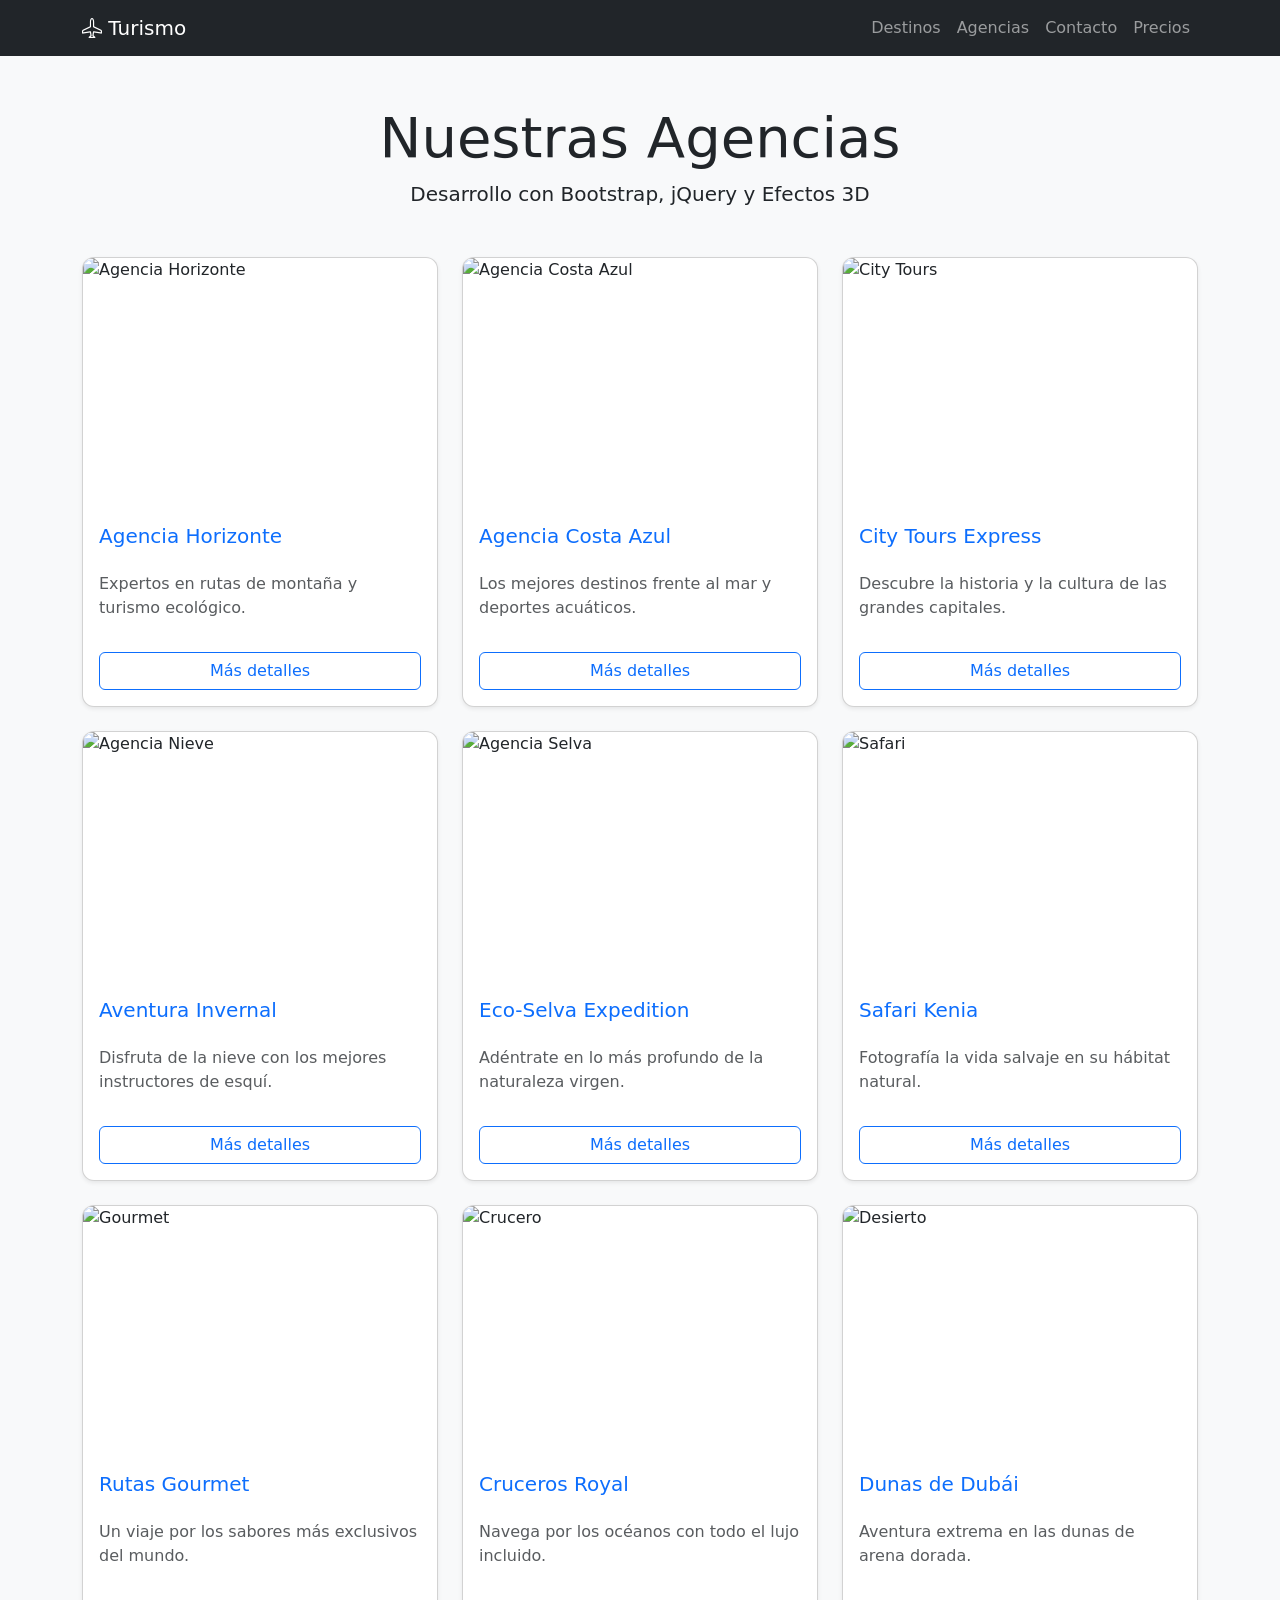
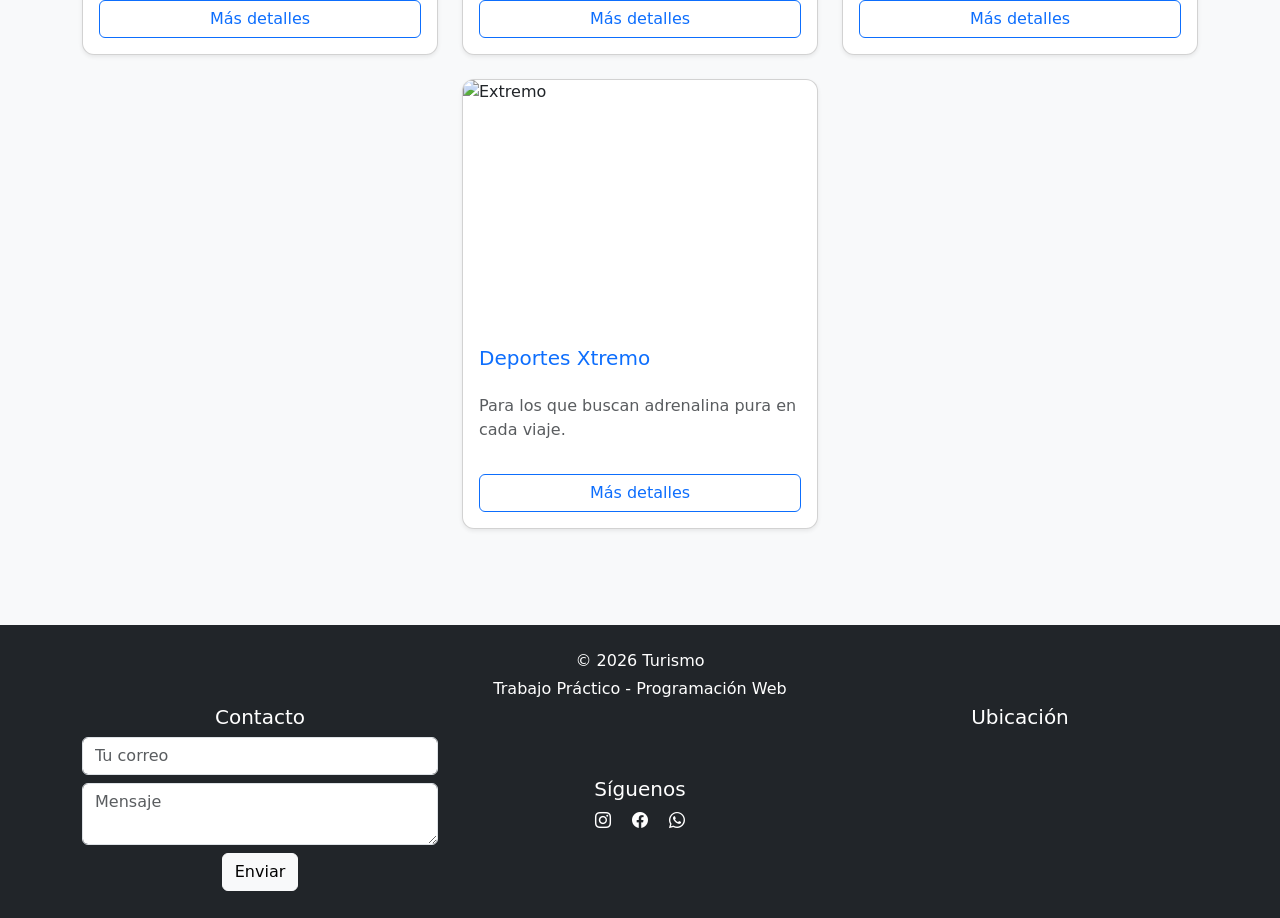
==== agencias.html @ 0c451141 "Cambiando titulos, corrigiendo referencias, agregando navbar y footer a la página agencias" ====
<!DOCTYPE html>
<html lang="es">
<head>
    <meta charset="UTF-8">
    <meta name="viewport" content="width=device-width, initial-scale=1.0">
    <title>Turismo - Agencias</title>
    <!-- Bootstrap 5 CSS -->
    <link href="https://cdn.jsdelivr.net/npm/bootstrap@5.3.0/dist/css/bootstrap.min.css" rel="stylesheet">
    <!-- Bootstrap Icons -->
    <link rel="stylesheet" href="https://cdn.jsdelivr.net/npm/bootstrap-icons@1.11.0/font/bootstrap-icons.css">
    <!-- CSS personalizado -->
    <link rel="stylesheet" href="css/agencias.css">
</head>
<body class="bg-light">
    <nav class="navbar navbar-expand-lg navbar-dark bg-dark">
        <div class="container">
            <a class="navbar-brand" href="index.html">
                <i class="bi bi-airplane"></i> Turismo
            </a>
            <button class="navbar-toggler" type="button" data-bs-toggle="collapse" data-bs-target="#navbarNav">
                <span class="navbar-toggler-icon"></span>
            </button>
            <div class="collapse navbar-collapse" id="navbarNav">
            <ul class="navbar-nav ms-auto">
                <li class="nav-item"><a class="nav-link" href="destinos.html">Destinos</a></li>
                <li class="nav-item"><a class="nav-link" href="agencias.html">Agencias</a></li>
                <li class="nav-item"><a class="nav-link" href="contacto.html">Contacto</a></li>
                <li class="nav-item"><a class="nav-link" href="precios.html">Precios</a></li>
            </ul>
            </div>
        </div>
    </nav>

    <div class="container py-5">

    <header class="text-center mb-5">
        <h1 class="display-4">Nuestras Agencias</h1>
        <p class="lead">Desarrollo con Bootstrap, jQuery y Efectos 3D</p>
    </header>  

<div class="row g-4 justify-content-center">
    
    <!-- Agencia 1 -->
    <div class="col-12 col-md-6 col-lg-4">
        <div class="flip-card">
            <div class="flip-card-inner">
                <!-- Parte Frontal -->
                <div class="flip-card-front card shadow-sm">
                    <img src="https://images.unsplash.com/photo-1527631746610-bca00a040d60?auto=format&fit=crop&w=500&q=80" class="card-img-top" alt="Agencia Horizonte">
                    <div class="card-body d-flex flex-column justify-content-between">
                        <h5 class="card-title text-primary">Agencia Horizonte</h5>
                        <p class="card-text text-muted">Expertos en rutas de montaña y turismo ecológico.</p>
                        <button class="btn btn-outline-primary btn-flip w-100">Más detalles</button>
                    </div>
                </div>
                <!-- Parte Trasera -->
                <div class="flip-card-back card shadow bg-primary text-white p-4">
                    <h4>Servicios Especiales</h4>
                    <ul class="list-unstyled text-center mb-4">
                        <li>✔ Guías certificados</li>
                        <li>✔ Equipo incluido</li>
                        <li>✔ Seguros de rescate</li>
                    </ul>
                    <p class="mb-1 small">Tu valoración:</p>
                    <div class="rating-stars mb-4">
                        <i class="bi bi-star-fill star" data-value="1"></i>
                        <i class="bi bi-star-fill star" data-value="2"></i>
                        <i class="bi bi-star-fill star" data-value="3"></i>
                        <i class="bi bi-star-fill star" data-value="4"></i>
                        <i class="bi bi-star-fill star" data-value="5"></i>
                    </div>
                    <button class="btn btn-light btn-flip">Regresar</button>
                </div>

            </div>
        </div>
    </div>

    <!-- Agencia 2 -->
    <div class="col-12 col-md-6 col-lg-4">
        <div class="flip-card">
            <div class="flip-card-inner">
                <!-- Parte Frontal -->
                <div class="flip-card-front card shadow-sm">
                    <img src="https://images.unsplash.com/photo-1507525428034-b723cf961d3e?auto=format&fit=crop&w=500&q=80" class="card-img-top" alt="Agencia Costa Azul">
                    <div class="card-body d-flex flex-column justify-content-between">
                        <h5 class="card-title text-primary">Agencia Costa Azul</h5>
                        <p class="card-text text-muted">Los mejores destinos frente al mar y deportes acuáticos.</p>
                        <button class="btn btn-outline-primary btn-flip w-100">Más detalles</button>
                    </div>
                </div>
                <!-- Parte Trasera -->
                <div class="flip-card-back card shadow bg-primary text-white p-4">
                    <h4>Paquetes Playeros</h4>
                    <ul class="list-unstyled text-center mb-4">
                        <li>✔ Hoteles All-Inclusive</li>
                        <li>✔ Clases de Surf</li>
                        <li>✔ Tours en Catamarán</li>
                    </ul>
                    <p class="mb-1 small">Tu valoración:</p>
                    <div class="rating-stars mb-4">
                        <i class="bi bi-star-fill star" data-value="1"></i>
                        <i class="bi bi-star-fill star" data-value="2"></i>
                        <i class="bi bi-star-fill star" data-value="3"></i>
                        <i class="bi bi-star-fill star" data-value="4"></i>
                        <i class="bi bi-star-fill star" data-value="5"></i>
                    </div>
                    <button class="btn btn-light btn-flip">Regresar</button>
                </div>
            </div>
        </div>
    </div>

    <!-- Agencia 3 -->
    <div class="col-12 col-md-6 col-lg-4">
        <div class="flip-card">
            <div class="flip-card-inner">
                <!-- Parte Frontal -->
                <div class="flip-card-front card shadow-sm">
                    <img src="https://images.unsplash.com/photo-1449824913935-59a10b8d2000?auto=format&fit=crop&w=500&q=80" class="card-img-top" alt="City Tours">
                    <div class="card-body d-flex flex-column justify-content-between">
                        <h5 class="card-title text-primary">City Tours Express</h5>
                        <p class="card-text text-muted">Descubre la historia y la cultura de las grandes capitales.</p>
                        <button class="btn btn-outline-primary btn-flip w-100">Más detalles</button>
                    </div>
                </div>
                <!-- Parte Trasera -->
                <div class="flip-card-back card shadow bg-primary text-white p-4">
                    <h4>Cultura y Ocio</h4>
                    <ul class="list-unstyled text-center mb-4">
                        <li>✔ Museos con entrada libre</li>
                        <li>✔ Guías historiadores</li>
                        <li>✔ Gastronomía local</li>
                    </ul>
                    <p class="mb-1 small">Tu valoración:</p>
                    <div class="rating-stars mb-4">
                        <i class="bi bi-star-fill star" data-value="1"></i>
                        <i class="bi bi-star-fill star" data-value="2"></i>
                        <i class="bi bi-star-fill star" data-value="3"></i>
                        <i class="bi bi-star-fill star" data-value="4"></i>
                        <i class="bi bi-star-fill star" data-value="5"></i>
                    </div>
                    <button class="btn btn-light btn-flip">Regresar</button>
                </div>
            </div>
        </div>
    </div>

    <!-- Agencia 4 -->
    <div class="col-12 col-md-6 col-lg-4">
        <div class="flip-card">
            <div class="flip-card-inner">
                <!-- Parte Frontal -->
                <div class="flip-card-front card shadow-sm">
                    <img src="https://images.unsplash.com/photo-1533105079780-92b9be482077?auto=format&fit=crop&w=500&q=80" class="card-img-top" alt="Agencia Nieve">
                    <div class="card-body d-flex flex-column justify-content-between">
                        <h5 class="card-title text-primary">Aventura Invernal</h5>
                        <p class="card-text text-muted">Disfruta de la nieve con los mejores instructores de esquí.</p>
                        <button class="btn btn-outline-primary btn-flip w-100">Más detalles</button>
                    </div>
                </div>
                <!-- Parte Trasera -->
                <div class="flip-card-back card shadow bg-primary text-white p-4">
                    <h4>Paquetes de Nieve</h4>
                    <ul class="list-unstyled text-center mb-4">
                        <li>✔ Alquiler de equipo</li>
                        <li>✔ Pases a medios</li>
                        <li>✔ Chocolate caliente</li>
                    </ul>
                    <p class="mb-1 small">Tu valoración:</p>
                    <div class="rating-stars mb-4">
                        <i class="bi bi-star-fill star" data-value="1"></i>
                        <i class="bi bi-star-fill star" data-value="2"></i>
                        <i class="bi bi-star-fill star" data-value="3"></i>
                        <i class="bi bi-star-fill star" data-value="4"></i>
                        <i class="bi bi-star-fill star" data-value="5"></i>
                    </div>
                    <button class="btn btn-light btn-flip">Regresar</button>
                </div>
            </div>
        </div>
    </div>

    <!-- Agencia 5 -->
    <div class="col-12 col-md-6 col-lg-4">
        <div class="flip-card">
            <div class="flip-card-inner">
                <!-- Parte Frontal -->
                <div class="flip-card-front card shadow-sm">
                    <img src="https://images.unsplash.com/photo-1500530855697-b586d89ba3ee?auto=format&fit=crop&w=500&q=80" class="card-img-top" alt="Agencia Selva">
                    <div class="card-body d-flex flex-column justify-content-between">
                        <h5 class="card-title text-primary">Eco-Selva Expedition</h5>
                        <p class="card-text text-muted">Adéntrate en lo más profundo de la naturaleza virgen.</p>
                        <button class="btn btn-outline-primary btn-flip w-100">Más detalles</button>
                    </div>
                </div>
                <!-- Parte Trasera -->
                <div class="flip-card-back card shadow bg-primary text-white p-4">
                    <h4>Eco-Turismo</h4>
                    <ul class="list-unstyled text-center mb-4">
                        <li>✔ Avistaje de aves</li>
                        <li>✔ Kayak en río</li>
                        <li>✔ Albergues ecológicos</li>
                    </ul>
                    <p class="mb-1 small">Tu valoración:</p>
                    <div class="rating-stars mb-4">
                        <i class="bi bi-star-fill star" data-value="1"></i>
                        <i class="bi bi-star-fill star" data-value="2"></i>
                        <i class="bi bi-star-fill star" data-value="3"></i>
                        <i class="bi bi-star-fill star" data-value="4"></i>
                        <i class="bi bi-star-fill star" data-value="5"></i>
                    </div>
                    <button class="btn btn-light btn-flip">Regresar</button>
                </div>
            </div>
        </div>
    </div>

    <!-- Agencia 6 -->
    <div class="col-12 col-md-6 col-lg-4">
        <div class="flip-card">
            <div class="flip-card-inner">
                <!-- Parte Frontal -->
                <div class="flip-card-front card shadow-sm">
                    <img src="https://images.unsplash.com/photo-1516426122078-c23e76319801?auto=format&fit=crop&w=500" class="card-img-top" alt="Safari">
                    <div class="card-body d-flex flex-column justify-content-between">
                        <h5 class="card-title text-primary">Safari Kenia</h5>
                        <p class="card-text text-muted">Fotografía la vida salvaje en su hábitat natural.</p>
                        <button class="btn btn-outline-primary btn-flip w-100">Más detalles</button>
                    </div>
                </div>
                <!-- Parte Trasera -->
                <div class="flip-card-back card shadow bg-primary text-white p-4">
                    <h4>Safari Experience</h4>
                    <ul class="list-unstyled text-center mb-4">
                        <li>✔ Vehículos 4x4</li>
                        <li>✔ Binoculares pro</li>
                        <li>✔ Guías expertos</li>
                    </ul>
                    <p class="mb-1 small">Tu valoración:</p>
                    <div class="rating-stars mb-4">
                        <i class="bi bi-star-fill star" data-value="1"></i>
                        <i class="bi bi-star-fill star" data-value="2"></i>
                        <i class="bi bi-star-fill star" data-value="3"></i>
                        <i class="bi bi-star-fill star" data-value="4"></i>
                        <i class="bi bi-star-fill star" data-value="5"></i>
                    </div>
                    <button class="btn btn-light btn-flip">Regresar</button>
                </div>
            </div>
        </div>
    </div>

    <!-- Agencia 7 -->
    <div class="col-12 col-md-6 col-lg-4">
        <div class="flip-card">
            <div class="flip-card-inner">
                <!-- Parte Frontal -->
                <div class="flip-card-front card shadow-sm">
                    <img src="https://images.unsplash.com/photo-1504674900247-0877df9cc836?q=80&w=500&auto=format&fit=crop" class="card-img-top" alt="Gourmet">
                    <div class="card-body d-flex flex-column justify-content-between">
                        <h5 class="card-title text-primary">Rutas Gourmet</h5>
                        <p class="card-text text-muted">Un viaje por los sabores más exclusivos del mundo.</p>
                        <button class="btn btn-outline-primary btn-flip w-100">Más detalles</button>
                    </div>
                </div>
                <!-- Parte Trasera -->
                <div class="flip-card-back card shadow bg-primary text-white p-4">
                    <h4>Sabores del Mundo</h4>
                    <ul class="list-unstyled text-center mb-4">
                        <li>✔ Catas de vino</li>
                        <li>✔ Cenas Michelin</li>
                        <li>✔ Clases de cocina</li>
                    </ul>
                    <p class="mb-1 small">Tu valoración:</p>
                    <div class="rating-stars mb-4">
                        <i class="bi bi-star-fill star" data-value="1"></i>
                        <i class="bi bi-star-fill star" data-value="2"></i>
                        <i class="bi bi-star-fill star" data-value="3"></i>
                        <i class="bi bi-star-fill star" data-value="4"></i>
                        <i class="bi bi-star-fill star" data-value="5"></i>
                    </div>
                    <button class="btn btn-light btn-flip">Regresar</button>
                </div>
            </div>
        </div>
    </div>

    <!-- Agencia 8 -->
    <div class="col-12 col-md-6 col-lg-4">
        <div class="flip-card">
            <div class="flip-card-inner">
                <!-- Parte Frontal -->
                <div class="flip-card-front card shadow-sm">
                    <img src="https://images.unsplash.com/photo-1548574505-5e239809ee19?auto=format&fit=crop&w=500" class="card-img-top" alt="Crucero">
                    <div class="card-body d-flex flex-column justify-content-between">
                        <h5 class="card-title text-primary">Cruceros Royal</h5>
                        <p class="card-text text-muted">Navega por los océanos con todo el lujo incluido.</p>
                        <button class="btn btn-outline-primary btn-flip w-100">Más detalles</button>
                    </div>
                </div>
                <!-- Parte Trasera -->
                <div class="flip-card-back card shadow bg-primary text-white p-4">
                    <h4>All Inclusive</h4>
                    <ul class="list-unstyled text-center mb-4">
                        <li>✔ Shows en vivo</li>
                        <li>✔ Piscinas y spa</li>
                        <li>✔ Casino a bordo</li>
                    </ul>
                    <p class="mb-1 small">Tu valoración:</p>
                    <div class="rating-stars mb-4">
                        <i class="bi bi-star-fill star" data-value="1"></i>
                        <i class="bi bi-star-fill star" data-value="2"></i>
                        <i class="bi bi-star-fill star" data-value="3"></i>
                        <i class="bi bi-star-fill star" data-value="4"></i>
                        <i class="bi bi-star-fill star" data-value="5"></i>
                    </div>
                    <button class="btn btn-light btn-flip">Regresar</button>
                </div>
            </div>
        </div>
    </div>

    <!-- Agencia 9 -->
    <div class="col-12 col-md-6 col-lg-4">
        <div class="flip-card">
            <div class="flip-card-inner">
                <!-- Parte Frontal -->
                <div class="flip-card-front card shadow-sm">
                    <img src="https://images.unsplash.com/photo-1473580044384-7ba9967e16a0?auto=format&fit=crop&w=500" class="card-img-top" alt="Desierto">
                    <div class="card-body d-flex flex-column justify-content-between">
                        <h5 class="card-title text-primary">Dunas de Dubái</h5>
                        <p class="card-text text-muted">Aventura extrema en las dunas de arena dorada.</p>
                        <button class="btn btn-outline-primary btn-flip w-100">Más detalles</button>
                    </div>
                </div>
                <!-- Parte Trasera -->
                <div class="flip-card-back card shadow bg-primary text-white p-4">
                    <h4>Sand & Sun</h4>
                    <ul class="list-unstyled text-center mb-4">
                        <li>✔ Sandboarding</li>
                        <li>✔ Paseo en camello</li>
                        <li>✔ Cena bajo estrellas</li>
                    </ul>
                    <p class="mb-1 small">Tu valoración:</p>
                    <div class="rating-stars mb-4">
                        <i class="bi bi-star-fill star" data-value="1"></i>
                        <i class="bi bi-star-fill star" data-value="2"></i>
                        <i class="bi bi-star-fill star" data-value="3"></i>
                        <i class="bi bi-star-fill star" data-value="4"></i>
                        <i class="bi bi-star-fill star" data-value="5"></i>
                    </div>
                    <button class="btn btn-light btn-flip">Regresar</button>
                </div>
            </div>
        </div>
    </div>

    <!-- Agencia 10 -->
    <div class="col-12 col-md-6 col-lg-4">
        <div class="flip-card">
            <div class="flip-card-inner">
                <!-- Parte Frontal -->
                <div class="flip-card-front card shadow-sm">
                    <img src="https://images.unsplash.com/photo-1533107862482-0e6974b06ec4?q=80&w=500&auto=format&fit=crop" class="card-img-top" alt="Extremo">
                    <div class="card-body d-flex flex-column justify-content-between">
                        <h5 class="card-title text-primary">Deportes Xtremo</h5>
                        <p class="card-text text-muted">Para los que buscan adrenalina pura en cada viaje.</p>
                        <button class="btn btn-outline-primary btn-flip w-100">Más detalles</button>
                    </div>
                </div>
                <!-- Parte Trasera -->
                <div class="flip-card-back card shadow bg-primary text-white p-4">
                    <h4>Full Adrenalina</h4>
                    <ul class="list-unstyled text-center mb-4">
                        <li>✔ Paracaidismo</li>
                        <li>✔ Bungee Jumping</li>
                        <li>✔ Rafting nivel 5</li>
                    </ul>
                    <p class="mb-1 small">Tu valoración:</p>
                    <div class="rating-stars mb-4">
                        <i class="bi bi-star-fill star" data-value="1"></i>
                        <i class="bi bi-star-fill star" data-value="2"></i>
                        <i class="bi bi-star-fill star" data-value="3"></i>
                        <i class="bi bi-star-fill star" data-value="4"></i>
                        <i class="bi bi-star-fill star" data-value="5"></i>
                    </div>
                    <button class="btn btn-light btn-flip">Regresar</button>
                </div>
            </div>
        </div>
    </div>

    </div>
    </div>

      <!-- Footer con formulario, redes sociales y mapa -->
  <footer class="bg-dark text-white text-center py-4 mt-5">
    <div class="container">
      <div class="row">
        <p class="mb-1">© 2026 Turismo</p>
        <p class="mb-1">Trabajo Práctico - Programación Web</p>
        <!-- Formulario -->
        <div class="col-md-4">
          <h5>Contacto</h5>
          <form>
            <input type="email" class="form-control mb-2" placeholder="Tu correo" required>
            <textarea class="form-control mb-2" placeholder="Mensaje"></textarea>
            <button class="btn btn-light">Enviar</button>
          </form>
        </div>
        <!-- Redes sociales -->
        <div class="col-md-4 text-white text-center py-4 mt-5">
          <h5>Síguenos</h5>
          <i class="bi bi-instagram mx-2"></i>
          <i class="bi bi-facebook mx-2"></i>
          <i class="bi bi-whatsapp mx-2"></i>
        </div>
        <!-- Mapa -->
        <div class="col-md-4">
          <h5>Ubicación</h5>
          <iframe src="https://maps.google.com/maps?q=Jujuy&t=&z=13&ie=UTF8&iwloc=&output=embed" width="100%" height="150" style="border:0;"></iframe>
        </div>
      </div>
    </div>
  </footer>

    <!-- Scripts -->
    <script src="https://code.jquery.com/jquery-3.7.1.min.js"></script>
    <script src="js/agencias.js"></script>
    </body>
</html>
---- css/agencias.css ----
/* --- flip-card Styles --- */
.flip-card { 
    perspective: 1000px;
    height: 450px !important; 
}
/* El arreglo de la imagen */
.flip-card-front img {
    width: 100% !important;
    height: 250px !important;
    object-fit: cover;
}
.flip-card-inner {
    position: relative;
    width: 100%;
    height: 100%;
    transition: transform 0.6s cubic-bezier(0.4, 0, 0.2, 1);
    transform-style: preserve-3d;
}
.is-flipped {
    transform: rotateY(180deg);
}
.flip-card-front, .flip-card-back {
    position: absolute;
    width: 100%;
    height: 100%;
    -webkit-backface-visibility: hidden;
    backface-visibility: hidden;
    border-radius: 12px;
    overflow: hidden;
}
.flip-card-back {
    transform: rotateY(180deg);
    display: flex;
    flex-direction: column;
    justify-content: center;
    align-items: center;
    text-align: center;
}
/* --- Rating System --- */
.star {
    font-size: 1.8rem;
    cursor: pointer;
    color: rgba(255, 255, 255, 0.4);
    transition: all 0.3s ease;
}
.star.active {
    color: #ffc107;
}
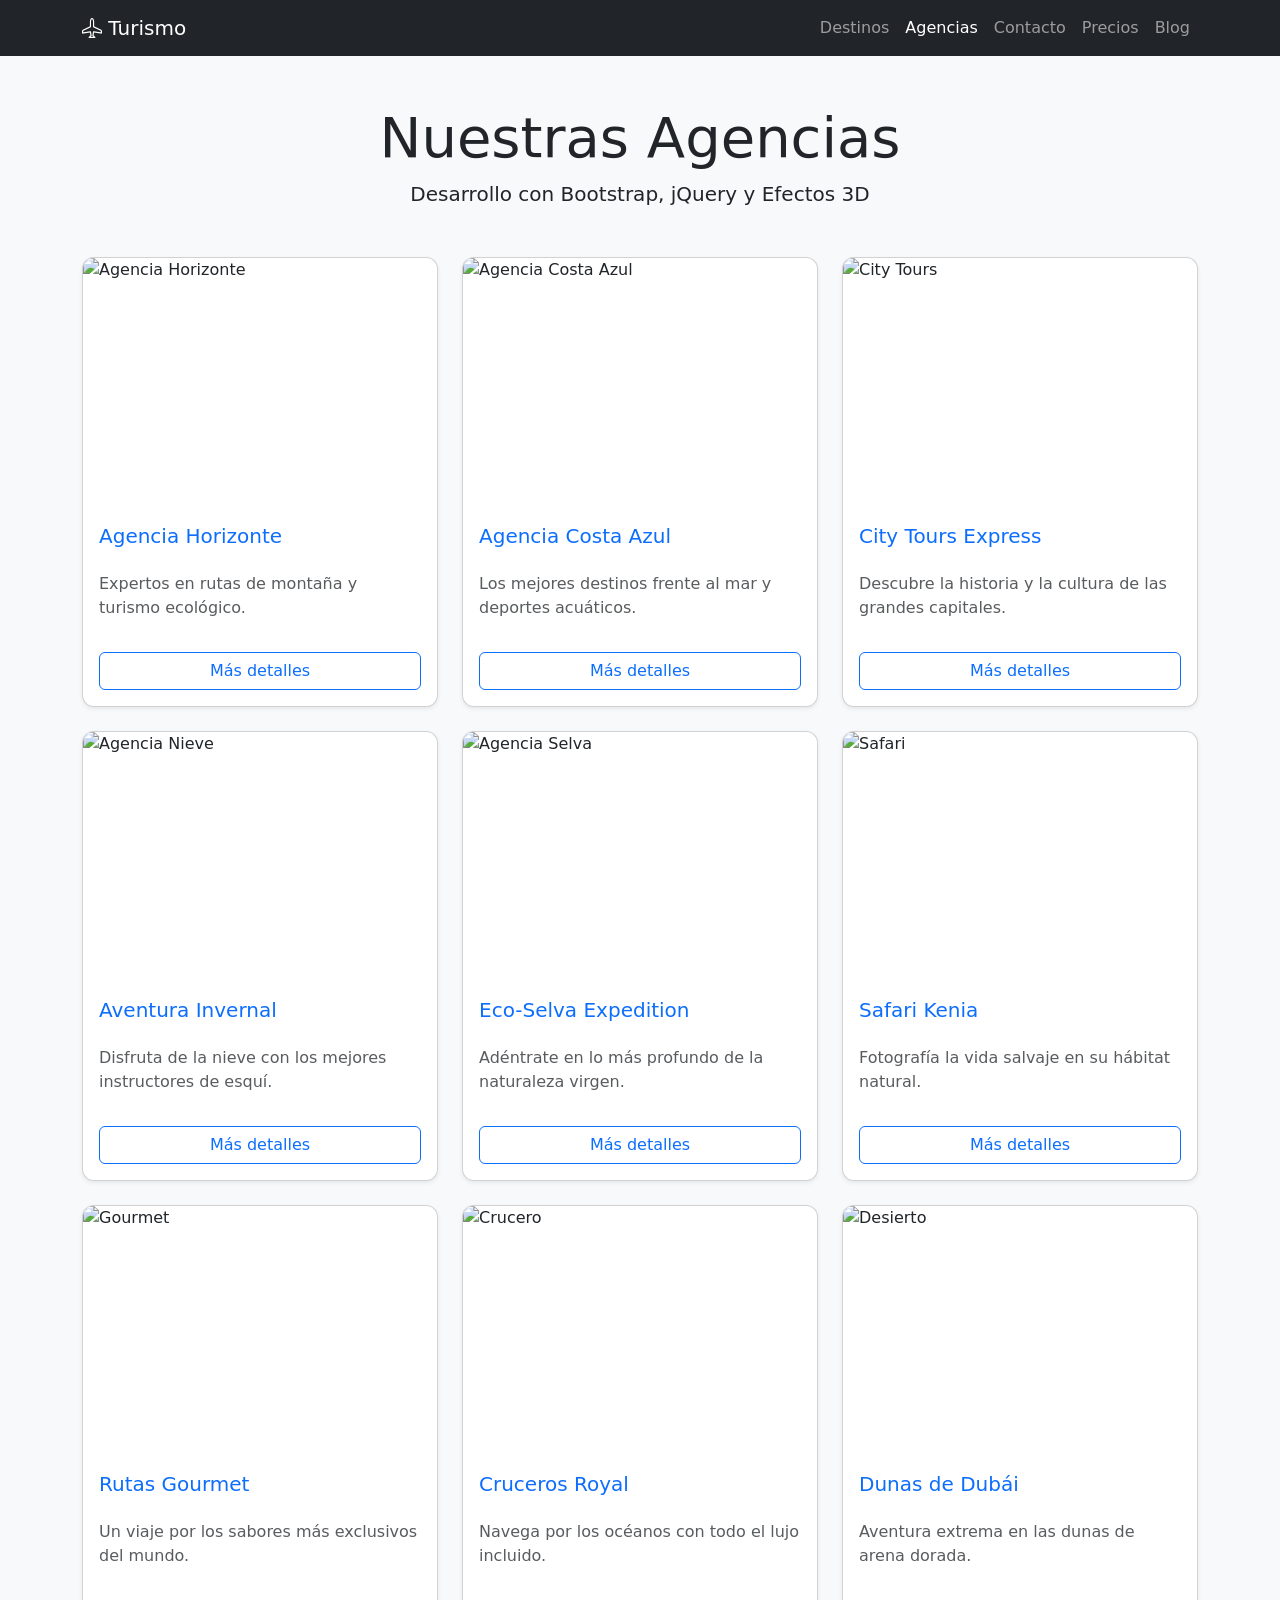
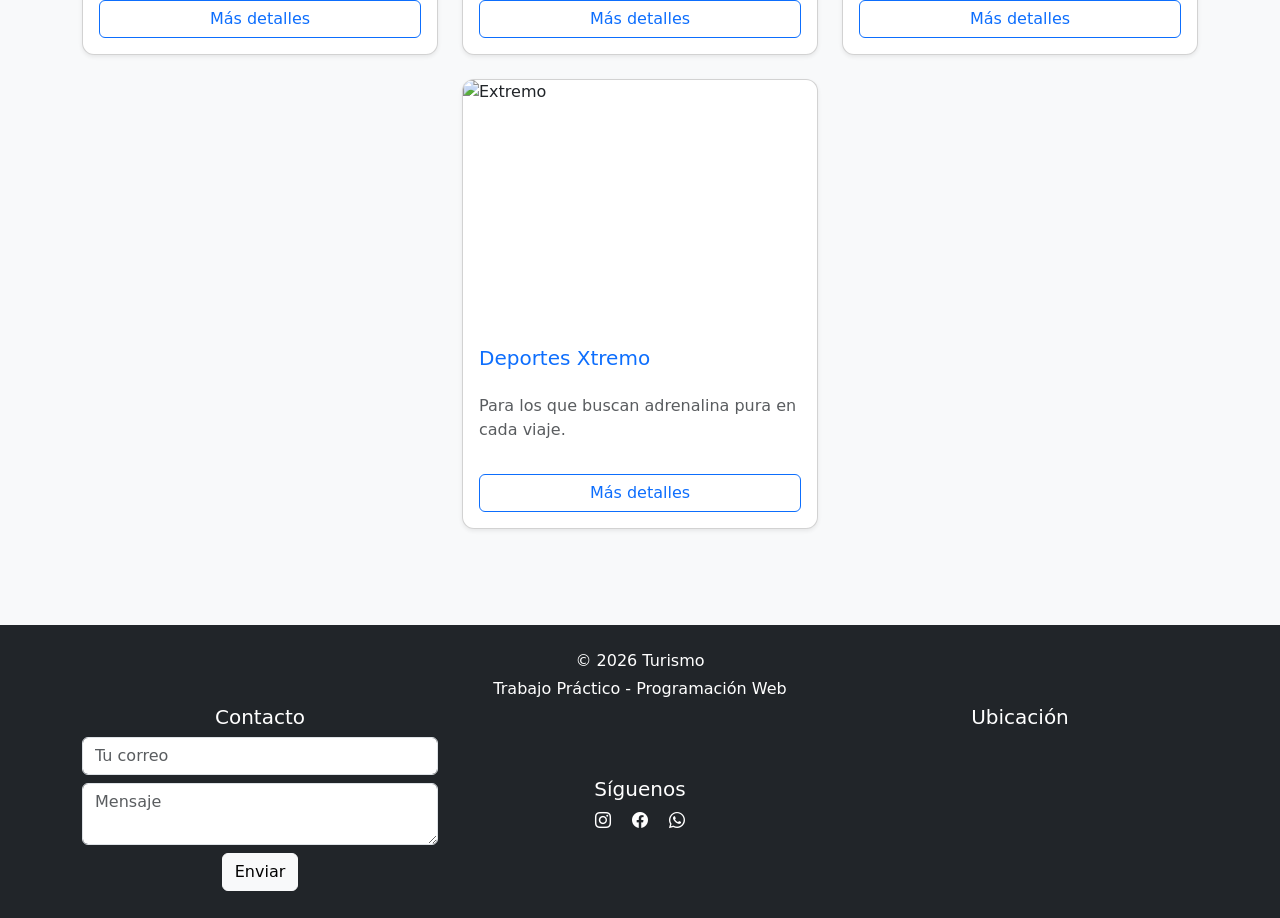
==== commit 39708087: "Hice bastantes cambios en Destinos.html, agregue cosas del footer de Index.html, modifique mi CSS y " ====
--- a/agencias.html
+++ b/agencias.html
@@ -23,9 +23,10 @@
             <div class="collapse navbar-collapse" id="navbarNav">
             <ul class="navbar-nav ms-auto">
                 <li class="nav-item"><a class="nav-link" href="destinos.html">Destinos</a></li>
-                <li class="nav-item"><a class="nav-link" href="agencias.html">Agencias</a></li>
+                <li class="nav-item"><a class="nav-link active" href="agencias.html">Agencias</a></li>
                 <li class="nav-item"><a class="nav-link" href="contacto.html">Contacto</a></li>
                 <li class="nav-item"><a class="nav-link" href="precios.html">Precios</a></li>
+                <li class="nav-item"><a class="nav-link" href="blog.html">Blog</a></li>
             </ul>
             </div>
         </div>
